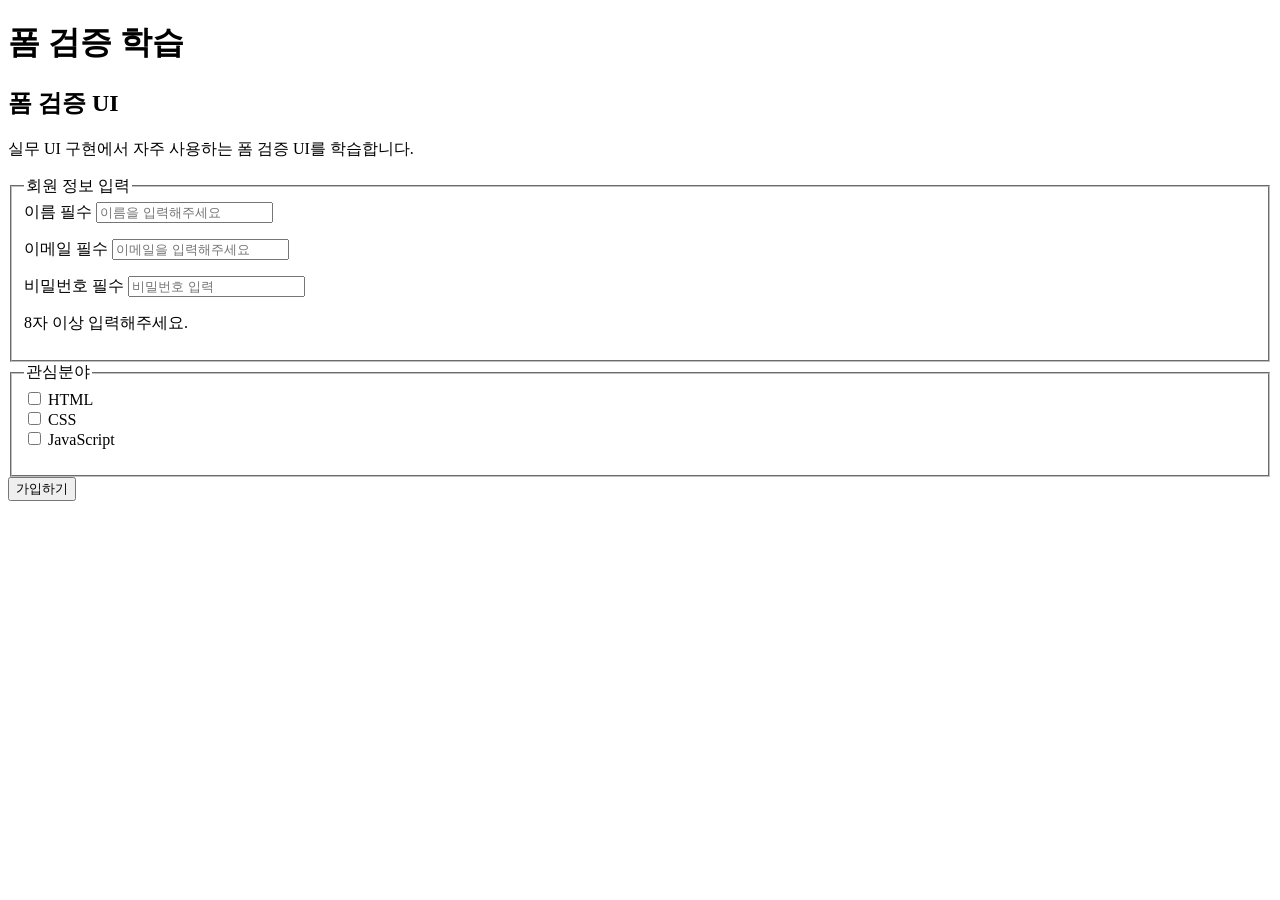
==== form-validation-ui/study/index.html @ b0bb004e "feat: add form validation html study" ====
<!doctype html>
<html lang="ko">
  <head>
    <meta charset="UTF-8" />
    <meta name="viewport" content="width=device-width, initial-scale=1.0" />
    <title>Form Validation UI 연습</title>
  </head>
  <body>
    <main>
      <h1>폼 검증 학습</h1>
      <section class="form-section" aria-labelledby="form-title">
        <h2 id="form-title" class="form-section__title">폼 검증 UI</h2>
        <p class="form-section__description">
          실무 UI 구현에서 자주 사용하는 폼 검증 UI를 학습합니다.
        </p>
        <form class="form">
          <fieldset>
            <legend>회원 정보 입력</legend>

            <div class="form__block">
              <label for="name" class="form__label">
                이름 <span class="form__required">필수</span>
              </label>
              <input
                id="name"
                type="text"
                class="form__input"
                placeholder="이름을 입력해주세요"
                name="name"
                required
                aria-describedby="user-name-error"
              />
              <p id="user-name-error" class="form__error"></p>
            </div>
            <div class="form__block">
              <label for="email" class="form__label">
                이메일 <span class="form__required">필수</span>
              </label>

              <input
                id="email"
                type="email"
                class="form__input"
                placeholder="이메일을 입력해주세요"
                name="email"
                required
                aria-describedby="user-email-error"
              />
              <p id="user-email-error" class="form__error"></p>
            </div>
            <div class="form__block">
              <label for="password" class="form__label">
                비밀번호 <span class="form__required">필수</span>
              </label>
              <input
                id="password"
                type="password"
                class="form__input"
                placeholder="비밀번호 입력"
                name="password"
                required
                aria-describedby="password-help user-password-error"
              />
              <p id="password-help">8자 이상 입력해주세요.</p>
              <p id="user-password-error" class="form__error"></p>
            </div>
          </fieldset>
          <fieldset aria-describedby="interest-error">
            <legend>관심분야</legend>
            <div class="form__block">
              <input
                type="checkbox"
                class="form__checkbox"
                name="interest"
                value="html"
                id="checkbox-html"
              />
              <label for="checkbox-html" class="form__label">HTML</label>
            </div>
            <div class="form__block">
              <input
                type="checkbox"
                class="form__checkbox"
                name="interest"
                value="css"
                id="checkbox-css"
              />
              <label for="checkbox-css" class="form__label">CSS</label>
            </div>
            <div class="form__block">
              <input
                type="checkbox"
                class="form__checkbox"
                name="interest"
                value="javascript"
                id="checkbox-javascript"
              />
              <label for="checkbox-javascript" class="form__label"
                >JavaScript</label
              >
            </div>
            <p id="interest-error" class="form__error"></p>
          </fieldset>
          <button type="submit">가입하기</button>
        </form>
      </section>
    </main>
  </body>
</html>
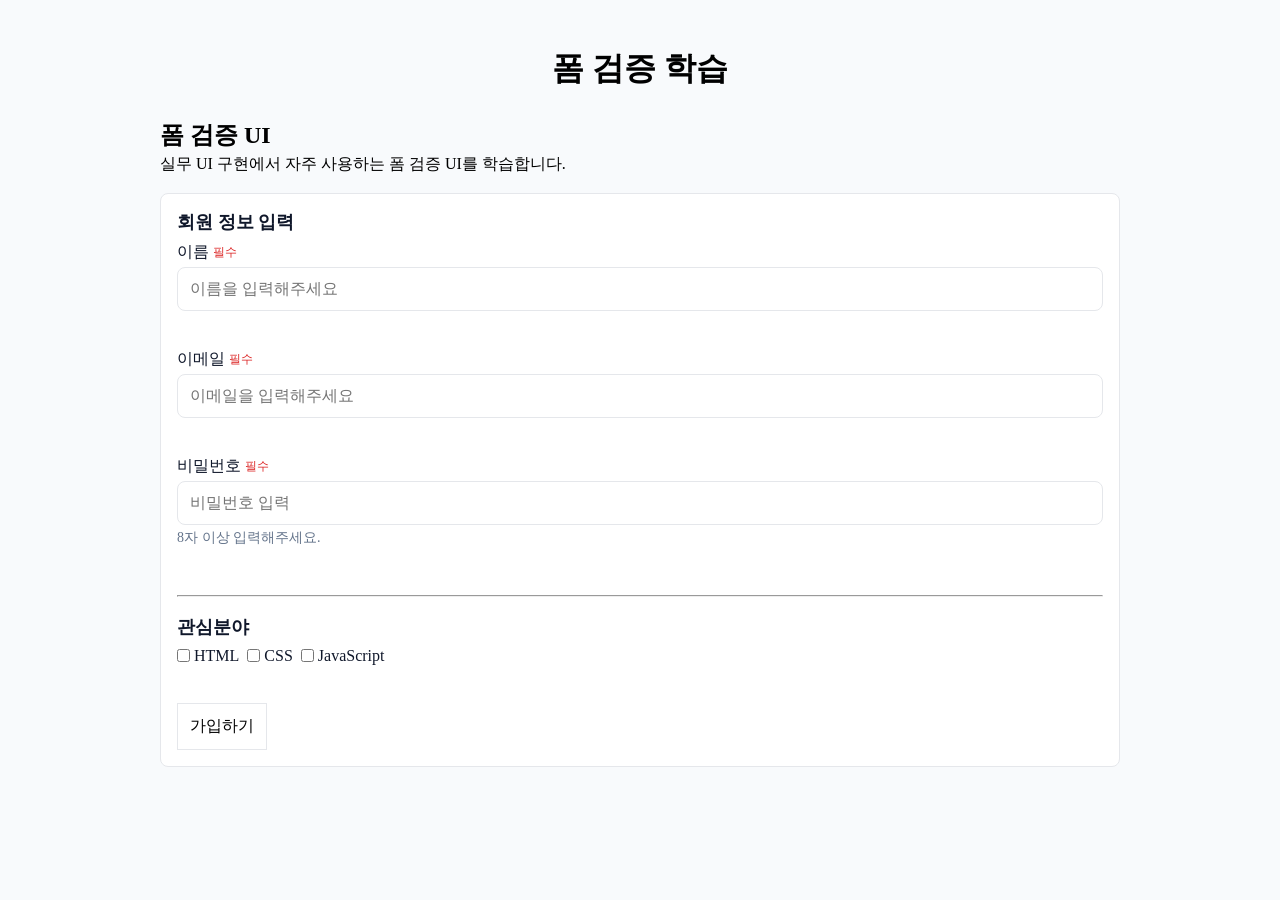
==== commit 74d214d1: "feat: style form validation study" ====
--- a/form-validation-ui/study/index.html
+++ b/form-validation-ui/study/index.html
@@ -4,6 +4,7 @@
     <meta charset="UTF-8" />
     <meta name="viewport" content="width=device-width, initial-scale=1.0" />
     <title>Form Validation UI 연습</title>
+    <link rel="stylesheet" href="css/style.min.css" />
   </head>
   <body>
     <main>
@@ -61,47 +62,52 @@
                 required
                 aria-describedby="password-help user-password-error"
               />
-              <p id="password-help">8자 이상 입력해주세요.</p>
+              <p id="password-help" class="form__help">
+                8자 이상 입력해주세요.
+              </p>
               <p id="user-password-error" class="form__error"></p>
             </div>
           </fieldset>
+          <hr />
           <fieldset aria-describedby="interest-error">
             <legend>관심분야</legend>
-            <div class="form__block">
-              <input
-                type="checkbox"
-                class="form__checkbox"
-                name="interest"
-                value="html"
-                id="checkbox-html"
-              />
-              <label for="checkbox-html" class="form__label">HTML</label>
-            </div>
-            <div class="form__block">
-              <input
-                type="checkbox"
-                class="form__checkbox"
-                name="interest"
-                value="css"
-                id="checkbox-css"
-              />
-              <label for="checkbox-css" class="form__label">CSS</label>
-            </div>
-            <div class="form__block">
-              <input
-                type="checkbox"
-                class="form__checkbox"
-                name="interest"
-                value="javascript"
-                id="checkbox-javascript"
-              />
-              <label for="checkbox-javascript" class="form__label"
-                >JavaScript</label
-              >
+            <div class="form__row">
+              <div class="form__block">
+                <input
+                  type="checkbox"
+                  class="form__checkbox"
+                  name="interest"
+                  value="html"
+                  id="checkbox-html"
+                />
+                <label for="checkbox-html" class="form__label">HTML</label>
+              </div>
+              <div class="form__block">
+                <input
+                  type="checkbox"
+                  class="form__checkbox"
+                  name="interest"
+                  value="css"
+                  id="checkbox-css"
+                />
+                <label for="checkbox-css" class="form__label">CSS</label>
+              </div>
+              <div class="form__block">
+                <input
+                  type="checkbox"
+                  class="form__checkbox"
+                  name="interest"
+                  value="javascript"
+                  id="checkbox-javascript"
+                />
+                <label for="checkbox-javascript" class="form__label"
+                  >JavaScript</label
+                >
+              </div>
             </div>
             <p id="interest-error" class="form__error"></p>
           </fieldset>
-          <button type="submit">가입하기</button>
+          <button type="submit" class="form__submit">가입하기</button>
         </form>
       </section>
     </main>
--- a/form-validation-ui/study/css/style.min.css
+++ b/form-validation-ui/study/css/style.min.css
@@ -0,0 +1 @@
+*{margin:0;padding:0}ul,li{margin:0;padding:0;list-style:none}h1{font-size:32px;line-height:1.25;text-align:center;margin-bottom:32px}button{margin:0;padding:0;border:0;background:none;cursor:pointer}body{background-color:#f8fafc}main{max-width:960px;margin:0 auto;padding:48px 20px}.form-section__title{font-size:24px;line-height:1.3}.form-section__description{font-size:16px;line-height:1.6;margin-bottom:16px}.form{background-color:#fff;padding:16px;border:1px solid #e5e7eb;border-radius:8px;box-sizing:border-box}.form fieldset{margin:0;padding:0;border:0}.form legend{margin-bottom:8px;font-weight:700;color:#0f172a;font-size:18px}.form input:focus-visible,.form select:focus-visible,.form button:focus-visible{outline:3px solid #2563eb;outline-offset:3px}.form hr{margin:10px 0 18px}.form__block{display:flex;flex-direction:column;margin-bottom:12px}.form__row{display:flex;align-items:center;gap:8px;flex-wrap:wrap}.form__row .form__block{flex-direction:row;align-items:center}.form__row .form__label{margin-bottom:0}.form__row .form__checkbox{margin-right:4px}.form__label{font-size:16px;color:#0f172a;display:flex;margin-bottom:4px;align-items:center}.form__required{color:#dc2626;font-size:12px;margin-left:4px}.form__input{padding:0px 12px;border:1px solid #e5e7eb;display:block;font-size:16px;line-height:20px;border-radius:8px;min-height:44px;box-sizing:border-box;width:100%}.form__input[aria-invalid=true]{border-color:#dc2626;background-color:#fef2f2}.form__error{min-height:20px;margin-top:6px;color:#dc2626;font-size:14px;line-height:1.4}.form__submit{border:1px solid #e5e7eb;padding:12px;display:inline-flex;font-size:16px;width:fit-content;min-height:44px}.form__help{font-size:14px;margin-top:4px;color:#64748b}@media(hover: hover){.form__submit:hover{color:#2563eb;border-color:#2563eb;background-color:#dbeafe}}/*# sourceMappingURL=style.min.css.map */
